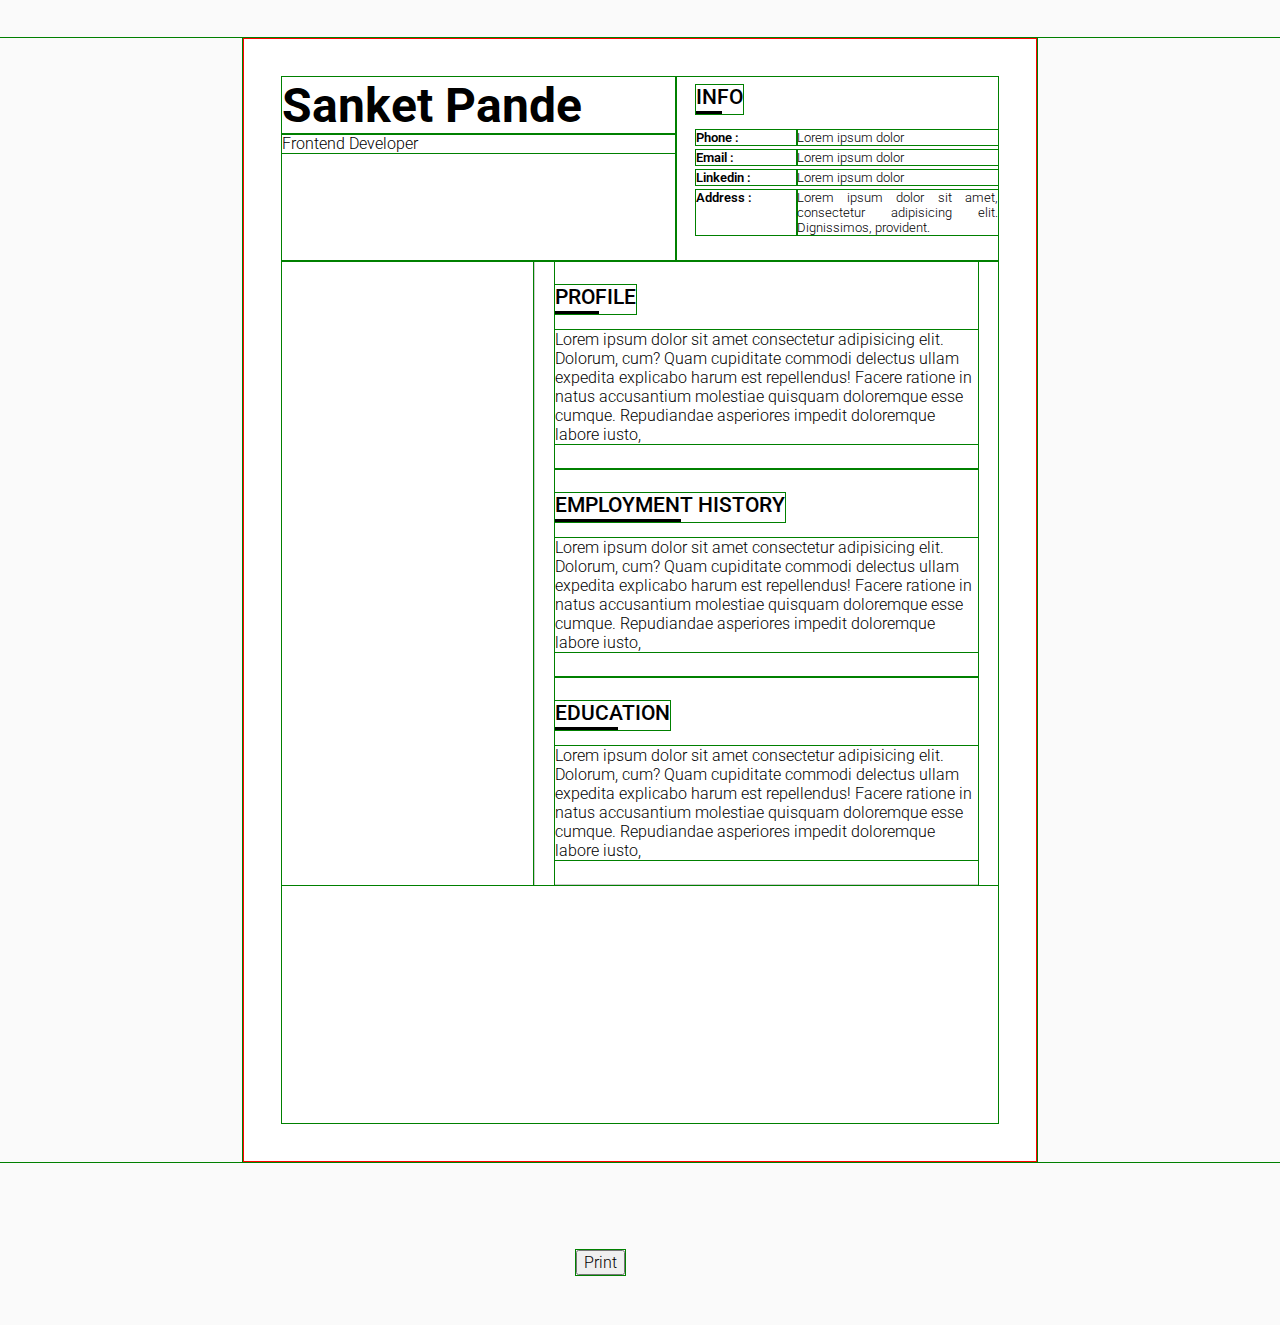
==== index.html @ 27844ba2 "first commit" ====
<!DOCTYPE html>
<html lang="en">

<head>
    <meta charset="UTF-8">
    <meta name="viewport" content="width=device-width, initial-scale=1.0">
    <title>Resume</title>
    <link rel="preconnect" href="https://fonts.gstatic.com">
    <link href="https://fonts.googleapis.com/css2?family=Roboto:wght@300;500;700&display=swap" rel="stylesheet">
    <link rel="stylesheet" href="./index.css">
</head>

<body>

    <div class="book">
        <div class="page">
            <div class="subpage">


                <div class="resume-header">

                    <div class="name-section">
                        <div class="name">
                            Sanket Pande
                        </div>
                        <div class="job-title">
                            Frontend Developer
                        </div>
                    </div>

                    <div class="info-section section-padding">
                        <div class="section-heading">
                            INFO
                        </div>

                        <div class="topic-container f-small">
                            <span class="sub-heading">
                                Phone :
                            </span>
                            <span class="content">
                                Lorem ipsum dolor
                            </span>
                        </div>

                        <div class="topic-container f-small">
                            <span class="sub-heading">
                                Email :
                            </span>
                            <span class="content">
                                Lorem ipsum dolor
                            </span>
                        </div>

                        <div class="topic-container f-small">
                            <span class="sub-heading">
                                Linkedin :
                            </span>
                            <span class="content">
                                Lorem ipsum dolor
                            </span>
                        </div>

                        <div class="topic-container f-small">
                            <span class="sub-heading">
                                Address :
                            </span>
                            <span class="content">
                                Lorem ipsum dolor sit amet, consectetur adipisicing elit. Dignissimos, provident.
                            </span>
                        </div>


                    </div>

                </div>

                <div class="resume-body">

                    <div class="left-body section-padding p-0">

                    </div>
                    <div class="right-body section-padding p-0">

                        <section class="resume-section">
                            <div class="section-heading">
                                PROFILE
                            </div>
                            <div class="content">
                                Lorem ipsum dolor sit amet consectetur adipisicing elit. Dolorum, cum? Quam cupiditate commodi delectus ullam expedita explicabo harum est repellendus! Facere ratione in natus accusantium molestiae quisquam doloremque esse cumque. Repudiandae asperiores
                                impedit doloremque labore iusto,
                            </div>
                        </section>

                        <section class="resume-section">
                            <div class="section-heading">
                                EMPLOYMENT HISTORY
                            </div>
                            <div class="content">
                                Lorem ipsum dolor sit amet consectetur adipisicing elit. Dolorum, cum? Quam cupiditate commodi delectus ullam expedita explicabo harum est repellendus! Facere ratione in natus accusantium molestiae quisquam doloremque esse cumque. Repudiandae asperiores
                                impedit doloremque labore iusto,
                            </div>
                        </section>

                        <section class="resume-section">
                            <div class="section-heading">
                                EDUCATION
                            </div>
                            <div class="content">
                                Lorem ipsum dolor sit amet consectetur adipisicing elit. Dolorum, cum? Quam cupiditate commodi delectus ullam expedita explicabo harum est repellendus! Facere ratione in natus accusantium molestiae quisquam doloremque esse cumque. Repudiandae asperiores
                                impedit doloremque labore iusto,
                            </div>
                        </section>

                    </div>

                </div>

            </div>
        </div>
    </div>

    <button class="btn">
      Print
    </button>

</body>

</html>
---- index.css ----
* {
    outline: 1px solid green;
}

.resume-body {
    display: flex;
}

.resume-body .p-0 {
    padding-top: 0;
    padding-bottom: 0;
}

.resume-body .left-body {
    flex: 1;
}

.resume-body .right-body {
    flex: 2;
    border-left: 1px solid #ccc;
}

.topic-container {
    display: flex;
    justify-content: space-between;
    margin: 5px 0px;
}

.topic-container .sub-heading {
    flex: 1;
}

.topic-container .content {
    flex: 2;
    text-align: justify;
}

.btn {
    margin: 50px 45%;
}

.f-small span {
    font-size: 0.8rem;
}

.sub-heading {
    font-weight: 600;
}

.section-padding {
    padding: 20px;
}

.resume-header {
    display: flex;
    border-bottom: 1px solid #ccc;
}

.resume-section {
    border-bottom: 1px solid #ccc;
    padding: 1.5rem 0;
}

.name-section {
    width: 55%;
    border-right: 1px solid #ccc;
}

.info-section {
    flex: 1;
    padding-right: 0;
    /* padding-left: 10mm; */
    padding-top: 0.5rem;
}

.name {
    font-weight: 700;
    font-size: 3rem;
}

.title {
    font-size: 1rem;
}

.section-heading {
    font-size: 1.3rem;
    font-weight: 500;
    width: max-content;
    margin-bottom: 1rem;
}

.section-heading:after {
    display: block;
    content: "";
    width: 55%;
    height: 2px;
    border-bottom: 3px solid black;
}

* {
    font-family: 'Roboto', sans-serif;
    font-weight: 300;
    font-size: 1rem;
}


/* ----------------------------- Print Page CSS ---------------------------- */

body {
    width: 100%;
    height: 100%;
    margin: 0;
    padding: 0;
    background-color: #FAFAFA;
    font: 12pt "Tahoma";
}

* {
    box-sizing: border-box;
    -moz-box-sizing: border-box;
}

.page {
    width: 210mm;
    min-height: 297mm;
    padding: 10mm;
    margin: 10mm auto;
    border: 1px red solid;
    background: white;
}

.subpage {
    height: 277mm;
    /* outline: 10mm #f0eaff solid; */
}

@page {
    size: A4;
    margin: 0;
}

@media print {
    html,
    body {
        width: 210mm;
        height: 297mm;
    }
    .page {
        margin: 0;
        border: initial;
        border-radius: initial;
        width: initial;
        min-height: initial;
        box-shadow: initial;
        background: initial;
        page-break-after: always;
    }
}
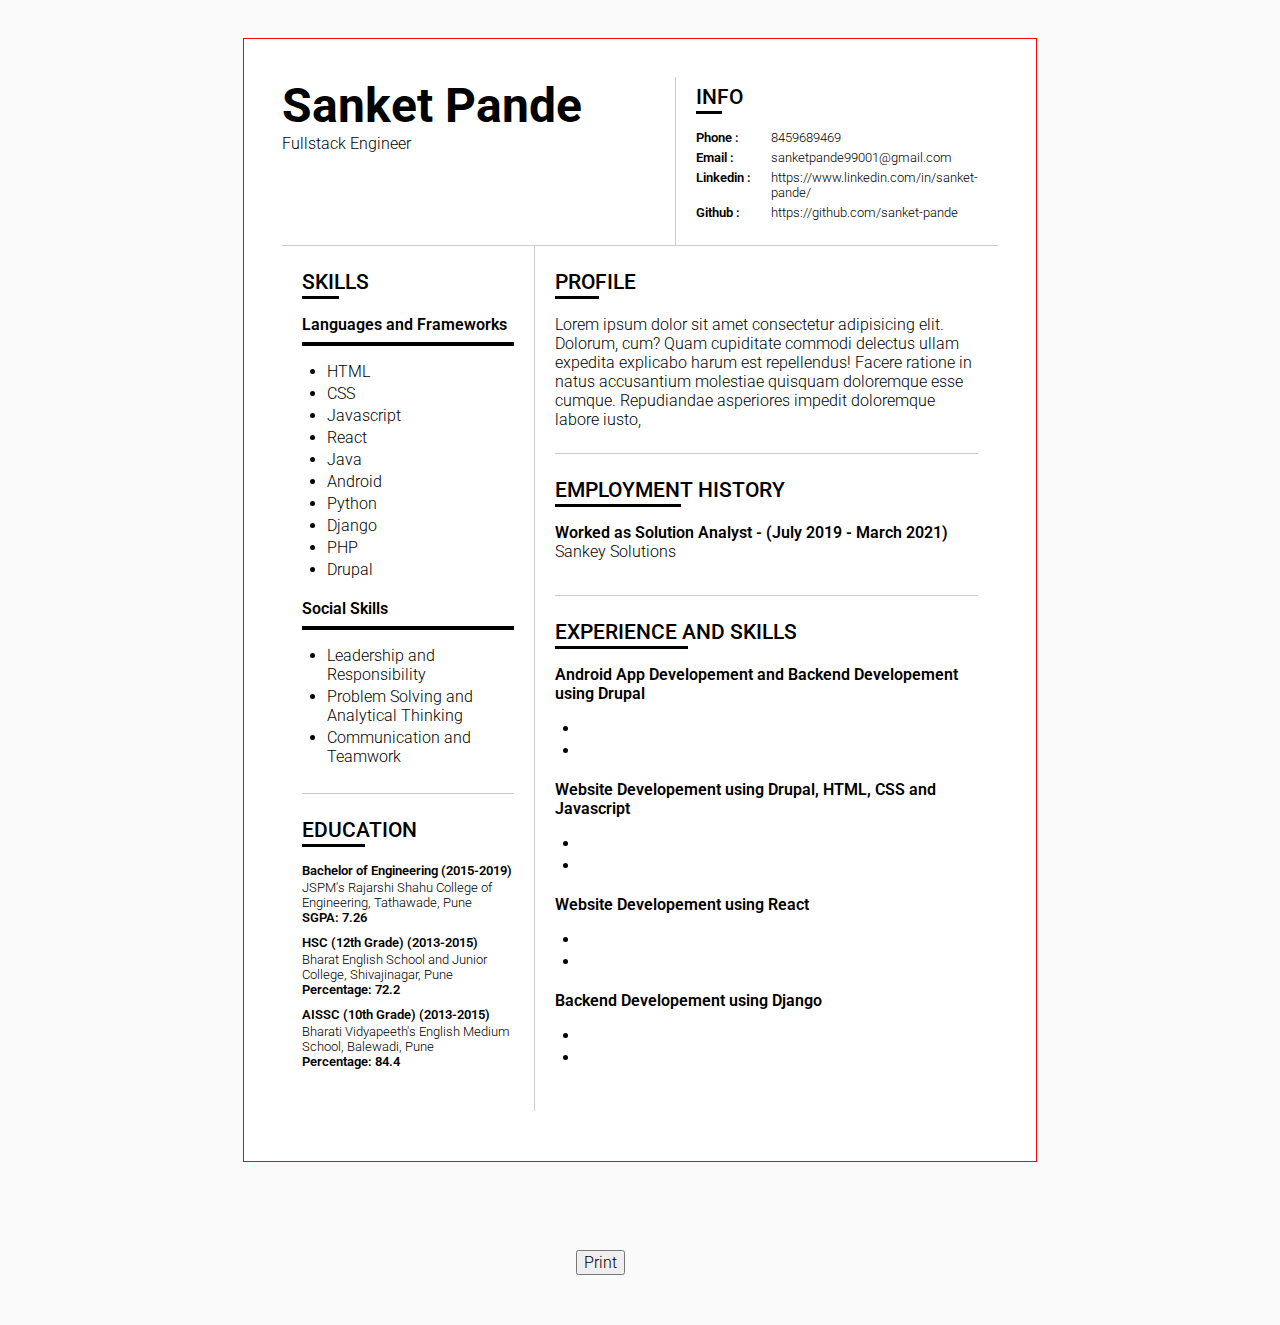
==== commit 535a380b: "Completed Basic format." ====
--- a/index.html
+++ b/index.html
@@ -24,7 +24,7 @@
                             Sanket Pande
                         </div>
                         <div class="job-title">
-                            Frontend Developer
+                            Fullstack Engineer
                         </div>
                     </div>
 
@@ -34,40 +34,49 @@
                         </div>
 
                         <div class="topic-container f-small">
-                            <span class="sub-heading">
+                            <span class="sub-heading hlp">
                                 Phone :
                             </span>
-                            <span class="content">
-                                Lorem ipsum dolor
-                            </span>
-                        </div>
-
-                        <div class="topic-container f-small">
-                            <span class="sub-heading">
+                            <span class="content hlp">
+                                8459689469
+                            </span>
+                        </div>
+
+                        <div class="topic-container f-small">
+                            <span class="sub-heading hlp">
                                 Email :
                             </span>
-                            <span class="content">
-                                Lorem ipsum dolor
-                            </span>
-                        </div>
-
-                        <div class="topic-container f-small">
-                            <span class="sub-heading">
+                            <span class="content hlp">
+                                <a href="" class="i-size" >sanketpande99001@gmail.com</a>
+                            </span>
+                        </div>
+
+                        <div class="topic-container f-small">
+                            <span class="sub-heading hlp">
                                 Linkedin :
                             </span>
-                            <span class="content">
-                                Lorem ipsum dolor
-                            </span>
-                        </div>
-
-                        <div class="topic-container f-small">
+                            <span class="content hlp">
+                                <a href="https://www.linkedin.com/in/sanket-pande/" class="i-size">https://www.linkedin.com/in/sanket-pande/</a> 
+                            </span>
+                        </div>
+
+                        <div class="topic-container f-small">
+                            <span class="sub-heading hlp">
+                                Github :
+                            </span>
+                            <span class="content hlp">
+                                <a href="https://github.com/sanket-pande" class="i-size">https://github.com/sanket-pande</a>
+                            </span>
+                        </div>
+
+                        <!-- <div class="topic-container f-small">
                             <span class="sub-heading">
                                 Address :
                             </span>
                             <span class="content">
                                 Lorem ipsum dolor sit amet, consectetur adipisicing elit. Dignissimos, provident.
                             </span>
-                        </div>
+                        </div> -->
 
 
                     </div>
@@ -77,6 +86,79 @@
                 <div class="resume-body">
 
                     <div class="left-body section-padding p-0">
+
+                        <section class="resume-section">
+                            <div class="section-heading">
+                                SKILLS
+                            </div>
+
+                            <div class="skill-name">Languages and Frameworks</div>
+                            <ul class="skill-list ">
+                                <li>HTML</li>
+                                <li>CSS</li>
+                                <li>Javascript</li>
+                                <li>React</li>
+                                <li>Java</li>
+                                <li>Android</li>
+                                <li>Python</li>
+                                <li>Django</li>
+                                <li>PHP</li>
+                                <li>Drupal</li>
+                            </ul>
+
+                            <div class="skill-name">Social Skills</div>
+                            <ul class="skill-list last-list">
+                                <li>Leadership and Responsibility</li>
+                                <li>Problem Solving and Analytical Thinking</li>
+                                <li>Communication and Teamwork</li>
+                            </ul>
+
+                        </section>
+
+                        <section class="resume-section">
+                            <div class="section-heading">
+                                EDUCATION
+                            </div>
+
+                            <div class="point-container">
+                                <div class="sub-heading ">
+                                    Bachelor of Engineering (2015-2019)
+                                </div>
+                                <div class="content f-small">
+                                    JSPM's Rajarshi Shahu College of Engineering, Tathawade, Pune
+                                </div>
+                                <div class="content f-small highlight">
+                                    <span class="i-size">SGPA:</span>
+                                    <span class="i-size">7.26</span>
+                                </div>
+                            </div>
+
+                            <div class="point-container">
+                                <div class="sub-heading ">
+                                    HSC (12th Grade) (2013-2015)
+                                </div>
+                                <div class="content f-small">
+                                    Bharat English School and Junior College, Shivajinagar, Pune
+                                </div>
+                                <div class="content f-small highlight">
+                                    <span class="i-size">Percentage:</span>
+                                    <span class="i-size">72.2</span>
+                                </div>
+                            </div>
+
+                            <div class="point-container">
+                                <div class="sub-heading ">
+                                    AISSC (10th Grade) (2013-2015)
+                                </div>
+                                <div class="content f-small">
+                                    Bharati Vidyapeeth's English Medium School, Balewadi, Pune
+                                </div>
+                                <div class="content f-small highlight">
+                                    <span class="i-size">Percentage:</span>
+                                    <span class="i-size">84.4</span>
+                                </div>
+                            </div>
+                        </section>
 
                     </div>
                     <div class="right-body section-padding p-0">
@@ -95,21 +177,58 @@
                             <div class="section-heading">
                                 EMPLOYMENT HISTORY
                             </div>
-                            <div class="content">
-                                Lorem ipsum dolor sit amet consectetur adipisicing elit. Dolorum, cum? Quam cupiditate commodi delectus ullam expedita explicabo harum est repellendus! Facere ratione in natus accusantium molestiae quisquam doloremque esse cumque. Repudiandae asperiores
-                                impedit doloremque labore iusto,
-                            </div>
-                        </section>
-
-                        <section class="resume-section">
-                            <div class="section-heading">
-                                EDUCATION
-                            </div>
-                            <div class="content">
-                                Lorem ipsum dolor sit amet consectetur adipisicing elit. Dolorum, cum? Quam cupiditate commodi delectus ullam expedita explicabo harum est repellendus! Facere ratione in natus accusantium molestiae quisquam doloremque esse cumque. Repudiandae asperiores
-                                impedit doloremque labore iusto,
-                            </div>
-                        </section>
+                            <div class="point-container">
+                                <div class="content b">
+                                    Worked as Solution Analyst - (July 2019 - March 2021)
+                                </div>
+                                <div class="content">
+                                    Sankey Solutions
+                                </div>
+                            </div>
+                        </section>
+
+                        <!-- <div class="b-line"></div> -->
+
+                        <section class="resume-section">
+                            <div class="section-heading">
+                                EXPERIENCE AND SKILLS
+                            </div>
+
+                            <div class="point-container">
+                                <div class="content b">Android App Developement and Backend Developement using Drupal</div>
+                                <ul class="skill-list">
+                                    <li></li>
+                                    <li></li>
+                                </ul>
+                            </div>
+
+                            <div class="point-container">
+                                <div class="content b">Website Developement using Drupal, HTML, CSS and Javascript</div>
+                                <ul class="skill-list">
+                                    <li></li>
+                                    <li></li>
+                                </ul>
+                            </div>
+
+                            <div class="point-container">
+                                <div class="content b">Website Developement using React</div>
+                                <ul class="skill-list">
+                                    <li></li>
+                                    <li></li>
+                                </ul>
+                            </div>
+
+                            <div class="point-container">
+                                <div class="content b">Backend Developement using Django</div>
+                                <ul class="skill-list">
+                                    <li></li>
+                                    <li></li>
+                                </ul>
+                            </div>
+
+                        </section>
+
+
 
                     </div>
 
--- a/index.css
+++ b/index.css
@@ -1,5 +1,50 @@
 * {
-    outline: 1px solid green;
+    /* outline: 1px solid green; */
+}
+
+.i-size {
+    font-size: inherit;
+    color: inherit;
+    text-decoration: none;
+}
+
+.skill-name {
+    border-bottom: 4px solid black;
+    font-weight: 600;
+    width: 100%;
+    margin: 0.75rem 0;
+    padding-bottom: 0.5rem;
+}
+
+.skill-list {
+    padding-inline-start: 25px;
+    margin-bottom: 20px;
+}
+
+.skill-list.last-list {
+    margin-bottom: 0;
+}
+
+.skill-list li {
+    margin: 3px 0;
+}
+
+.highlight span {
+    /* padding: 2px 0; */
+    font-weight: 600;
+}
+
+.b {
+    font-weight: 600;
+}
+
+.i {
+    font-style: italic;
+}
+
+.b-line {
+    margin: 1rem 0;
+    border-bottom: 1px solid #ccc;
 }
 
 .resume-body {
@@ -31,20 +76,34 @@
 }
 
 .topic-container .content {
-    flex: 2;
+    flex: 3;
     text-align: justify;
+}
+
+.point-container {
+    margin: 10px 0;
+}
+
+.point-container .sub-heading {
+    margin: 2px 0;
 }
 
 .btn {
     margin: 50px 45%;
 }
 
-.f-small span {
+.f-small .hlp {
     font-size: 0.8rem;
+    /* font-size: 0.9rem; */
+}
+
+.f-small {
+    font-size: 0.8rem;
 }
 
 .sub-heading {
     font-weight: 600;
+    font-size: 0.8rem;
 }
 
 .section-padding {
@@ -59,6 +118,10 @@
 .resume-section {
     border-bottom: 1px solid #ccc;
     padding: 1.5rem 0;
+}
+
+.resume-section:last-child {
+    border-bottom: none;
 }
 
 .name-section {
@@ -132,6 +195,7 @@
 .subpage {
     height: 277mm;
     /* outline: 10mm #f0eaff solid; */
+    overflow: hidden;
 }
 
 @page {
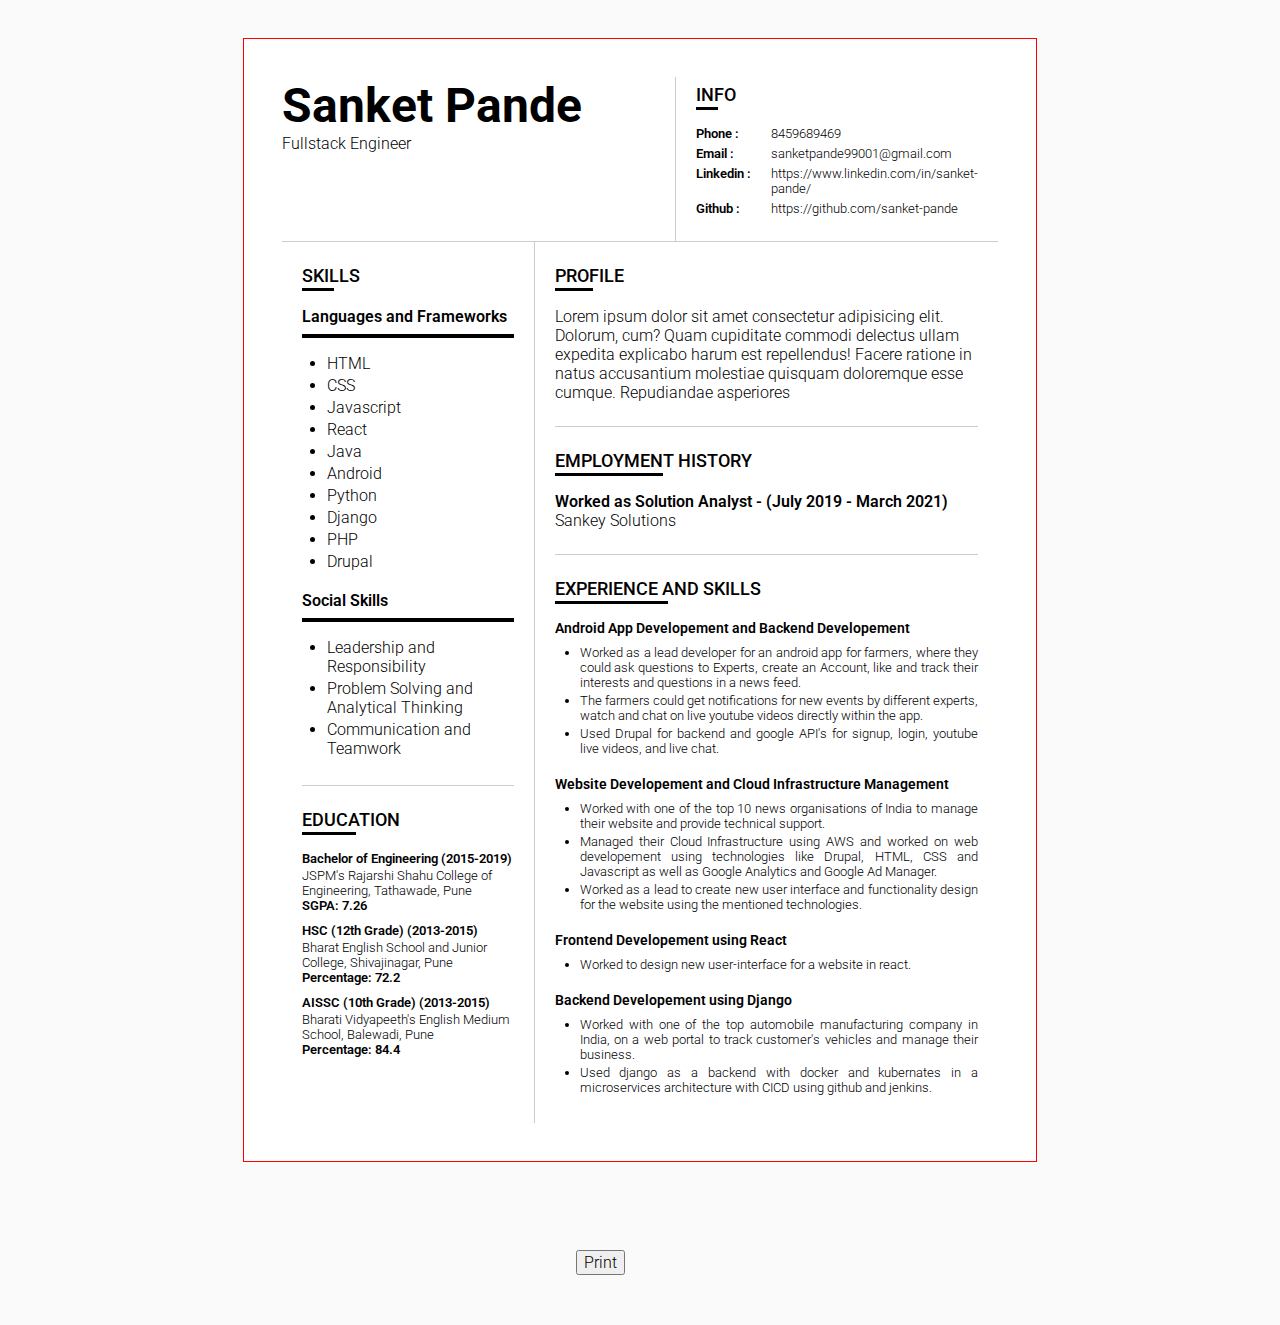
==== commit 3820ceee: "remaining profile info and some optimizations" ====
--- a/index.html
+++ b/index.html
@@ -169,11 +169,10 @@
                             </div>
                             <div class="content">
                                 Lorem ipsum dolor sit amet consectetur adipisicing elit. Dolorum, cum? Quam cupiditate commodi delectus ullam expedita explicabo harum est repellendus! Facere ratione in natus accusantium molestiae quisquam doloremque esse cumque. Repudiandae asperiores
-                                impedit doloremque labore iusto,
-                            </div>
-                        </section>
-
-                        <section class="resume-section">
+                            </div>
+                        </section>
+
+                        <section class="resume-section experience">
                             <div class="section-heading">
                                 EMPLOYMENT HISTORY
                             </div>
@@ -185,44 +184,45 @@
                                     Sankey Solutions
                                 </div>
                             </div>
-                        </section>
-
-                        <!-- <div class="b-line"></div> -->
-
-                        <section class="resume-section">
+                            <!-- </section> -->
+
+                            <div class="b-line"></div>
+
+                            <!-- <section class="resume-section experience"> -->
                             <div class="section-heading">
                                 EXPERIENCE AND SKILLS
                             </div>
 
                             <div class="point-container">
-                                <div class="content b">Android App Developement and Backend Developement using Drupal</div>
-                                <ul class="skill-list">
-                                    <li></li>
-                                    <li></li>
-                                </ul>
-                            </div>
-
-                            <div class="point-container">
-                                <div class="content b">Website Developement using Drupal, HTML, CSS and Javascript</div>
-                                <ul class="skill-list">
-                                    <li></li>
-                                    <li></li>
-                                </ul>
-                            </div>
-
-                            <div class="point-container">
-                                <div class="content b">Website Developement using React</div>
-                                <ul class="skill-list">
-                                    <li></li>
-                                    <li></li>
-                                </ul>
-                            </div>
-
-                            <div class="point-container">
-                                <div class="content b">Backend Developement using Django</div>
-                                <ul class="skill-list">
-                                    <li></li>
-                                    <li></li>
+                                <div class="content b f-mid">Android App Developement and Backend Developement</div>
+                                <ul class="skill-list">
+                                    <li>Worked as a lead developer for an android app for farmers, where they could ask questions to Experts, create an Account, like and track their interests and questions in a news feed.</li>
+                                    <li>The farmers could get notifications for new events by different experts, watch and chat on live youtube videos directly within the app.</li>
+                                    <li>Used Drupal for backend and google API's for signup, login, youtube live videos, and live chat.</li>
+                                </ul>
+                            </div>
+
+                            <div class="point-container">
+                                <div class="content b f-mid">Website Developement and Cloud Infrastructure Management</div>
+                                <ul class="skill-list">
+                                    <li>Worked with one of the top 10 news organisations of India to manage their website and provide technical support.</li>
+                                    <li>Managed their Cloud Infrastructure using AWS and worked on web developement using technologies like Drupal, HTML, CSS and Javascript as well as Google Analytics and Google Ad Manager.</li>
+                                    <li>Worked as a lead to create new user interface and functionality design for the website using the mentioned technologies.</li>
+                                </ul>
+                            </div>
+
+                            <div class="point-container">
+                                <div class="content b f-mid">Frontend Developement using React</div>
+                                <ul class="skill-list">
+                                    <li>Worked to design new user-interface for a website in react.</li>
+                                </ul>
+                            </div>
+
+                            <div class="point-container">
+                                <div class="content b f-mid">Backend Developement using Django</div>
+                                <ul class="skill-list">
+                                    <li>Worked with one of the top automobile manufacturing company in India, on a web portal to track customer's vehicles and manage their business.</li>
+                                    <li>Used django as a backend with docker and kubernates in a microservices architecture with CICD using github and jenkins.</li>
                                 </ul>
                             </div>
 
--- a/index.css
+++ b/index.css
@@ -14,6 +14,20 @@
     width: 100%;
     margin: 0.75rem 0;
     padding-bottom: 0.5rem;
+    font-size: 1rem;
+}
+
+.f-mid {
+    font-size: 0.9rem;
+}
+
+.experience .skill-list {
+    margin-top: 0.5rem;
+}
+
+.experience .skill-list li {
+    font-size: 0.8rem;
+    text-align: justify;
 }
 
 .skill-list {
@@ -43,7 +57,7 @@
 }
 
 .b-line {
-    margin: 1rem 0;
+    margin: 1.5rem 0;
     border-bottom: 1px solid #ccc;
 }
 
@@ -146,7 +160,7 @@
 }
 
 .section-heading {
-    font-size: 1.3rem;
+    font-size: 1.1rem;
     font-weight: 500;
     width: max-content;
     margin-bottom: 1rem;
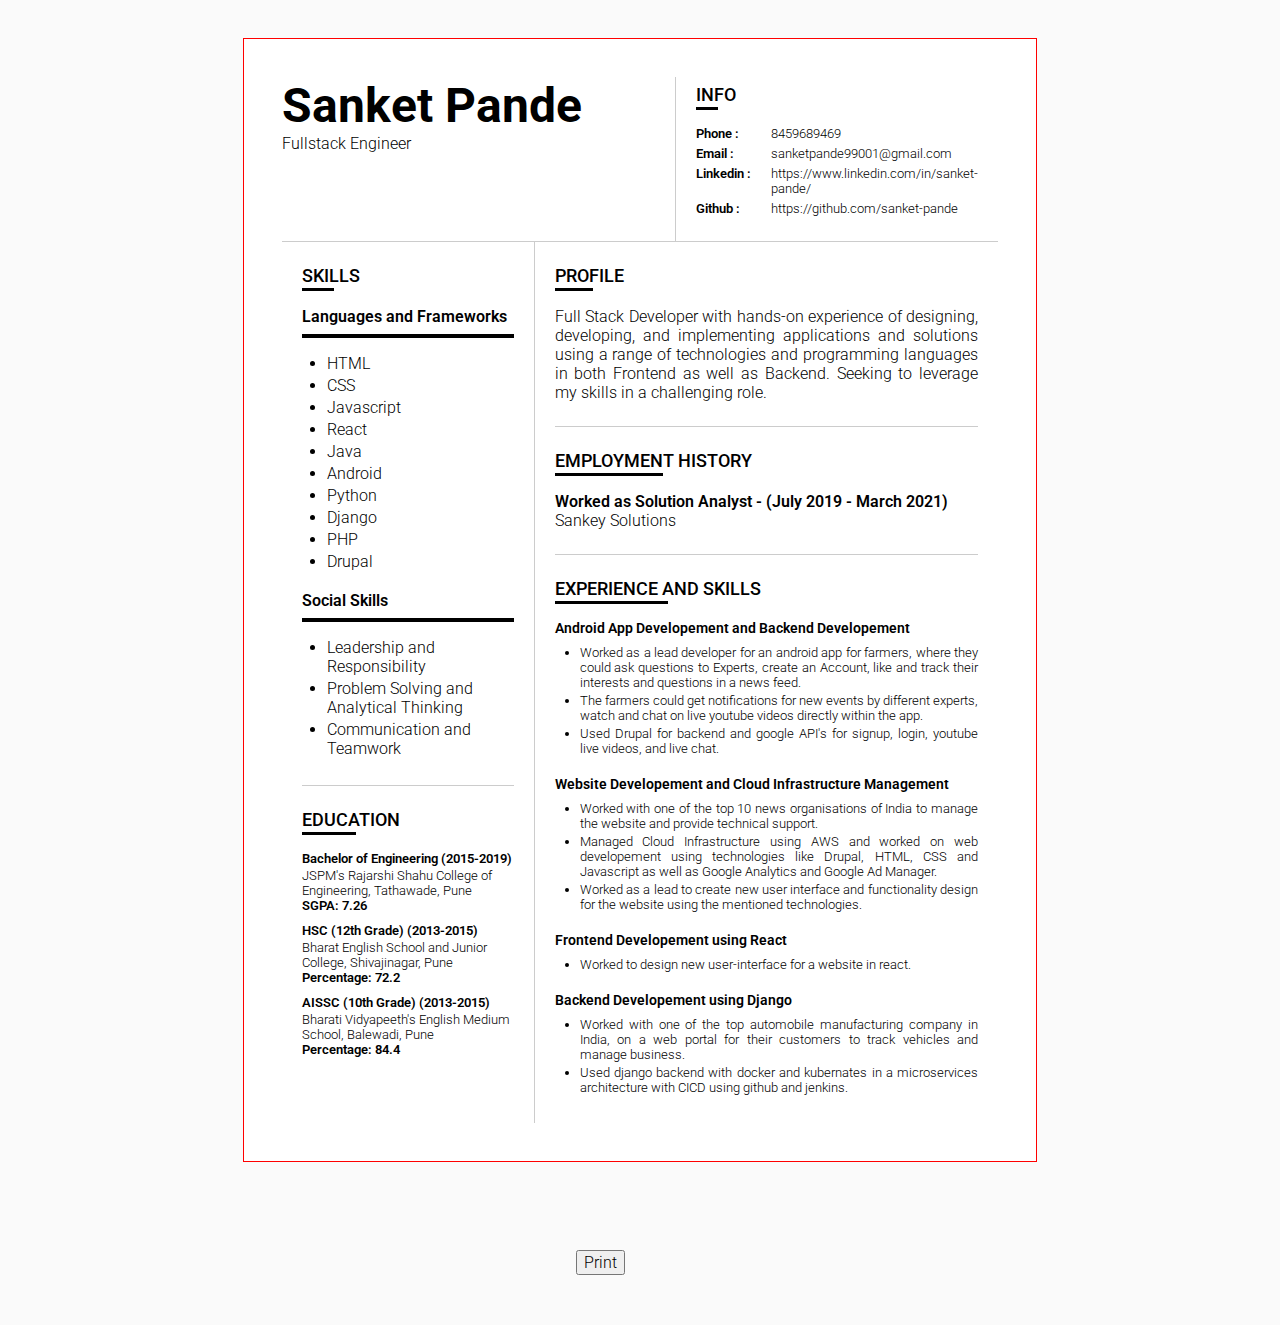
==== commit 8be234db: "complete profile" ====
--- a/index.html
+++ b/index.html
@@ -167,8 +167,9 @@
                             <div class="section-heading">
                                 PROFILE
                             </div>
-                            <div class="content">
-                                Lorem ipsum dolor sit amet consectetur adipisicing elit. Dolorum, cum? Quam cupiditate commodi delectus ullam expedita explicabo harum est repellendus! Facere ratione in natus accusantium molestiae quisquam doloremque esse cumque. Repudiandae asperiores
+                            <div class="p-summary content">
+                                Full Stack Developer with hands-on experience of designing, developing, and implementing applications and solutions using a range of technologies and programming languages in both Frontend as well as Backend. Seeking to leverage my skills in a challenging
+                                role.
                             </div>
                         </section>
 
@@ -205,8 +206,8 @@
                             <div class="point-container">
                                 <div class="content b f-mid">Website Developement and Cloud Infrastructure Management</div>
                                 <ul class="skill-list">
-                                    <li>Worked with one of the top 10 news organisations of India to manage their website and provide technical support.</li>
-                                    <li>Managed their Cloud Infrastructure using AWS and worked on web developement using technologies like Drupal, HTML, CSS and Javascript as well as Google Analytics and Google Ad Manager.</li>
+                                    <li>Worked with one of the top 10 news organisations of India to manage the website and provide technical support.</li>
+                                    <li>Managed Cloud Infrastructure using AWS and worked on web developement using technologies like Drupal, HTML, CSS and Javascript as well as Google Analytics and Google Ad Manager.</li>
                                     <li>Worked as a lead to create new user interface and functionality design for the website using the mentioned technologies.</li>
                                 </ul>
                             </div>
@@ -221,8 +222,8 @@
                             <div class="point-container">
                                 <div class="content b f-mid">Backend Developement using Django</div>
                                 <ul class="skill-list">
-                                    <li>Worked with one of the top automobile manufacturing company in India, on a web portal to track customer's vehicles and manage their business.</li>
-                                    <li>Used django as a backend with docker and kubernates in a microservices architecture with CICD using github and jenkins.</li>
+                                    <li>Worked with one of the top automobile manufacturing company in India, on a web portal for their customers to track vehicles and manage business.</li>
+                                    <li>Used django backend with docker and kubernates in a microservices architecture with CICD using github and jenkins.</li>
                                 </ul>
                             </div>
 
--- a/index.css
+++ b/index.css
@@ -6,6 +6,10 @@
     font-size: inherit;
     color: inherit;
     text-decoration: none;
+}
+
+.p-summary.content {
+    text-align: justify;
 }
 
 .skill-name {
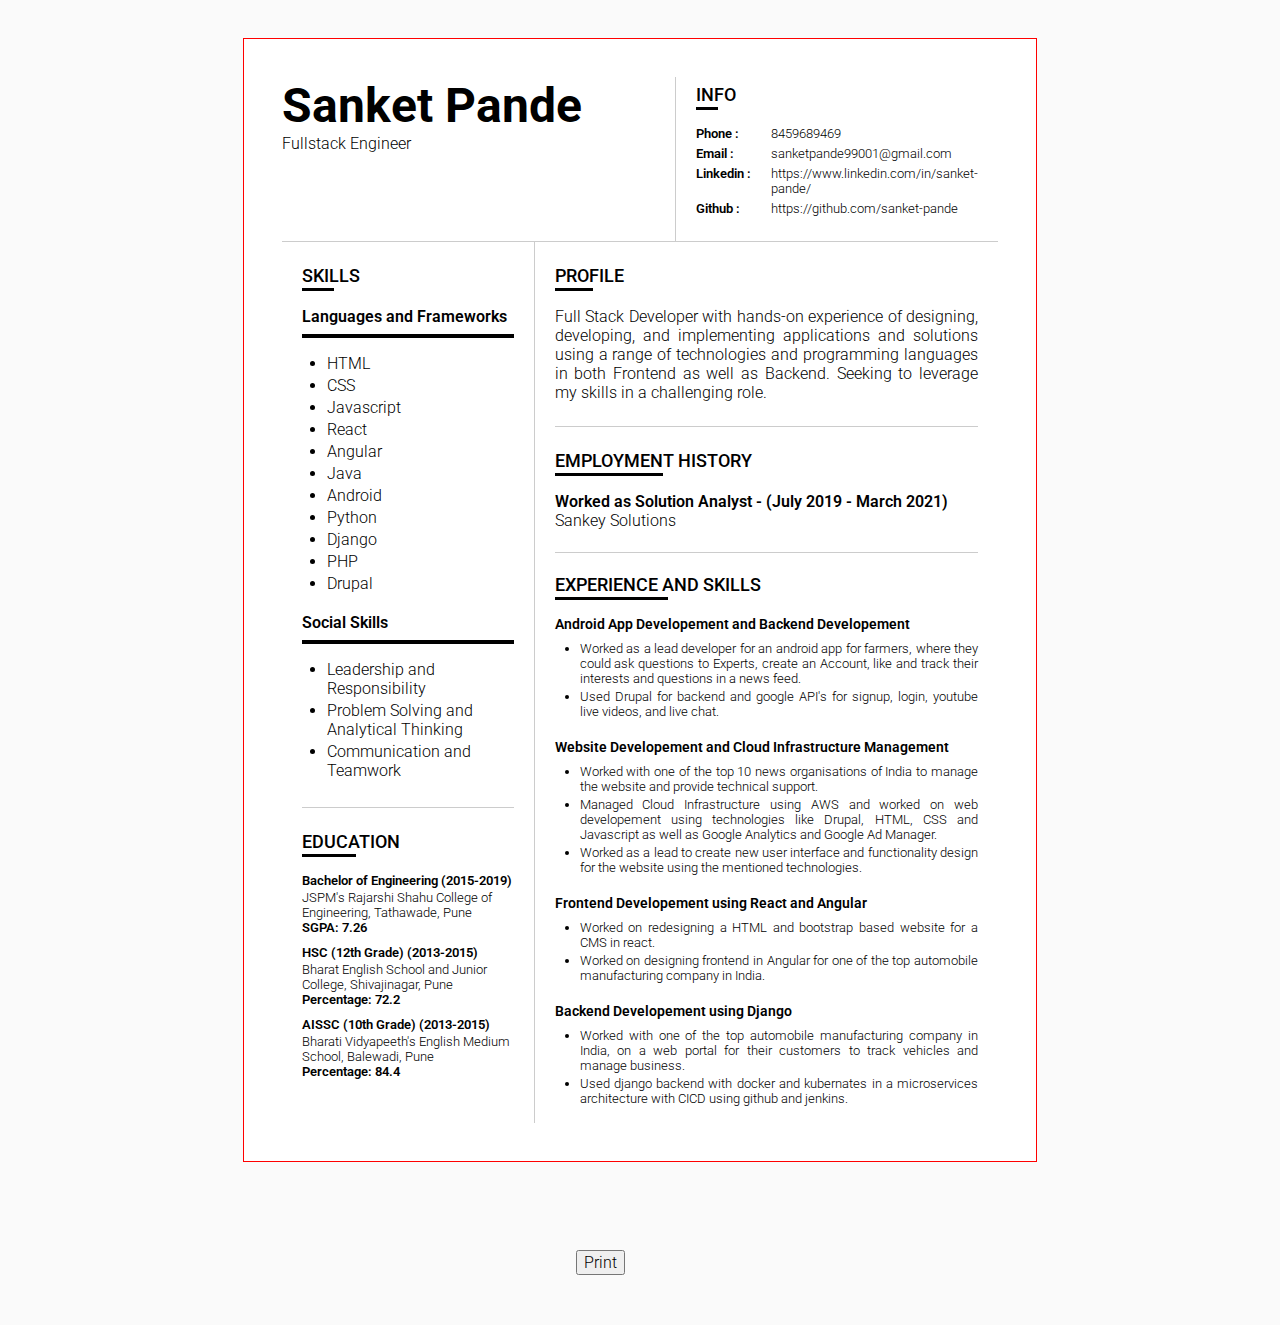
==== commit e26ff28c: "added angular" ====
--- a/index.html
+++ b/index.html
@@ -98,6 +98,7 @@
                                 <li>CSS</li>
                                 <li>Javascript</li>
                                 <li>React</li>
+                                <li>Angular</li>
                                 <li>Java</li>
                                 <li>Android</li>
                                 <li>Python</li>
@@ -198,7 +199,6 @@
                                 <div class="content b f-mid">Android App Developement and Backend Developement</div>
                                 <ul class="skill-list">
                                     <li>Worked as a lead developer for an android app for farmers, where they could ask questions to Experts, create an Account, like and track their interests and questions in a news feed.</li>
-                                    <li>The farmers could get notifications for new events by different experts, watch and chat on live youtube videos directly within the app.</li>
                                     <li>Used Drupal for backend and google API's for signup, login, youtube live videos, and live chat.</li>
                                 </ul>
                             </div>
@@ -213,9 +213,10 @@
                             </div>
 
                             <div class="point-container">
-                                <div class="content b f-mid">Frontend Developement using React</div>
-                                <ul class="skill-list">
-                                    <li>Worked to design new user-interface for a website in react.</li>
+                                <div class="content b f-mid">Frontend Developement using React and Angular</div>
+                                <ul class="skill-list">
+                                    <li>Worked on redesigning a HTML and bootstrap based website for a CMS in react.</li>
+                                    <li>Worked on designing frontend in Angular for one of the top automobile manufacturing company in India.</li>
                                 </ul>
                             </div>
 
--- a/index.css
+++ b/index.css
@@ -61,7 +61,7 @@
 }
 
 .b-line {
-    margin: 1.5rem 0;
+    margin: 1.4rem 0;
     border-bottom: 1px solid #ccc;
 }
 
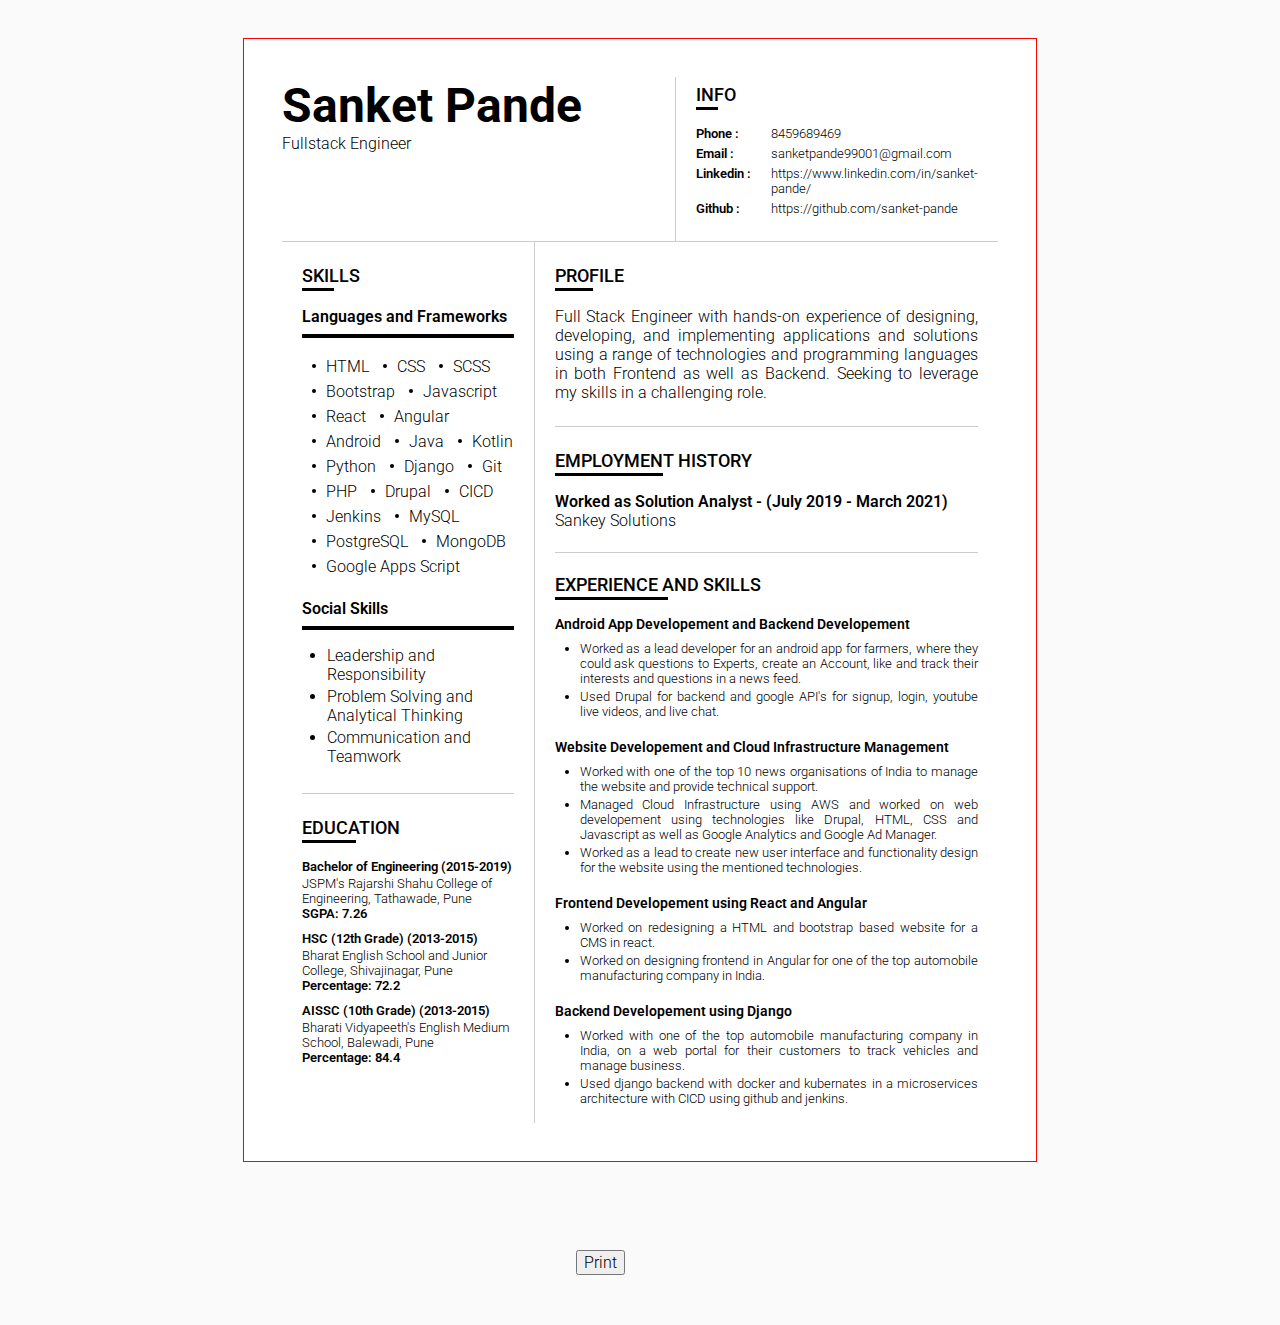
==== commit 5ae90d13: "Updated Skills Panel" ====
--- a/index.html
+++ b/index.html
@@ -93,18 +93,29 @@
                             </div>
 
                             <div class="skill-name">Languages and Frameworks</div>
-                            <ul class="skill-list ">
+                            <ul class="skill-list lang-frmwrk">
                                 <li>HTML</li>
                                 <li>CSS</li>
+                                <li>SCSS</li>
+                                <li>Bootstrap</li>
                                 <li>Javascript</li>
                                 <li>React</li>
                                 <li>Angular</li>
+                                <!-- <li>Node.js</li> -->
+                                <li>Android</li>
                                 <li>Java</li>
-                                <li>Android</li>
+                                <li>Kotlin</li>
                                 <li>Python</li>
                                 <li>Django</li>
+                                <li>Git</li>
                                 <li>PHP</li>
-                                <li>Drupal</li>
+                                <li>Drupal</li>                        
+                                <li>CICD</li>
+                                <li>Jenkins</li>
+                                <li>MySQL</li>
+                                <li>PostgreSQL</li>
+                                <li>MongoDB</li>
+                                <li>Google Apps Script</li>
                             </ul>
 
                             <div class="skill-name">Social Skills</div>
@@ -169,7 +180,7 @@
                                 PROFILE
                             </div>
                             <div class="p-summary content">
-                                Full Stack Developer with hands-on experience of designing, developing, and implementing applications and solutions using a range of technologies and programming languages in both Frontend as well as Backend. Seeking to leverage my skills in a challenging
+                                Full Stack Engineer with hands-on experience of designing, developing, and implementing applications and solutions using a range of technologies and programming languages in both Frontend as well as Backend. Seeking to leverage my skills in a challenging
                                 role.
                             </div>
                         </section>
--- a/index.css
+++ b/index.css
@@ -29,11 +29,6 @@
     margin-top: 0.5rem;
 }
 
-.experience .skill-list li {
-    font-size: 0.8rem;
-    text-align: justify;
-}
-
 .skill-list {
     padding-inline-start: 25px;
     margin-bottom: 20px;
@@ -45,6 +40,30 @@
 
 .skill-list li {
     margin: 3px 0;
+}
+
+.lang-frmwrk.skill-list{
+    padding-inline-start: 0px;
+}
+.lang-frmwrk.skill-list li {
+    display: inline-block;
+    text-align: justify;
+}
+
+.lang-frmwrk.skill-list li::before{
+    content: "";
+    display: inline-block; 
+    border-radius: 50%;
+    height: 0.3em;
+    width: 0.3em;
+    background-color: black;
+    position: relative;
+    margin: 0.2rem 0.6rem;
+}
+
+.experience .skill-list li {
+    font-size: 0.8rem;
+    text-align: justify;
 }
 
 .highlight span {
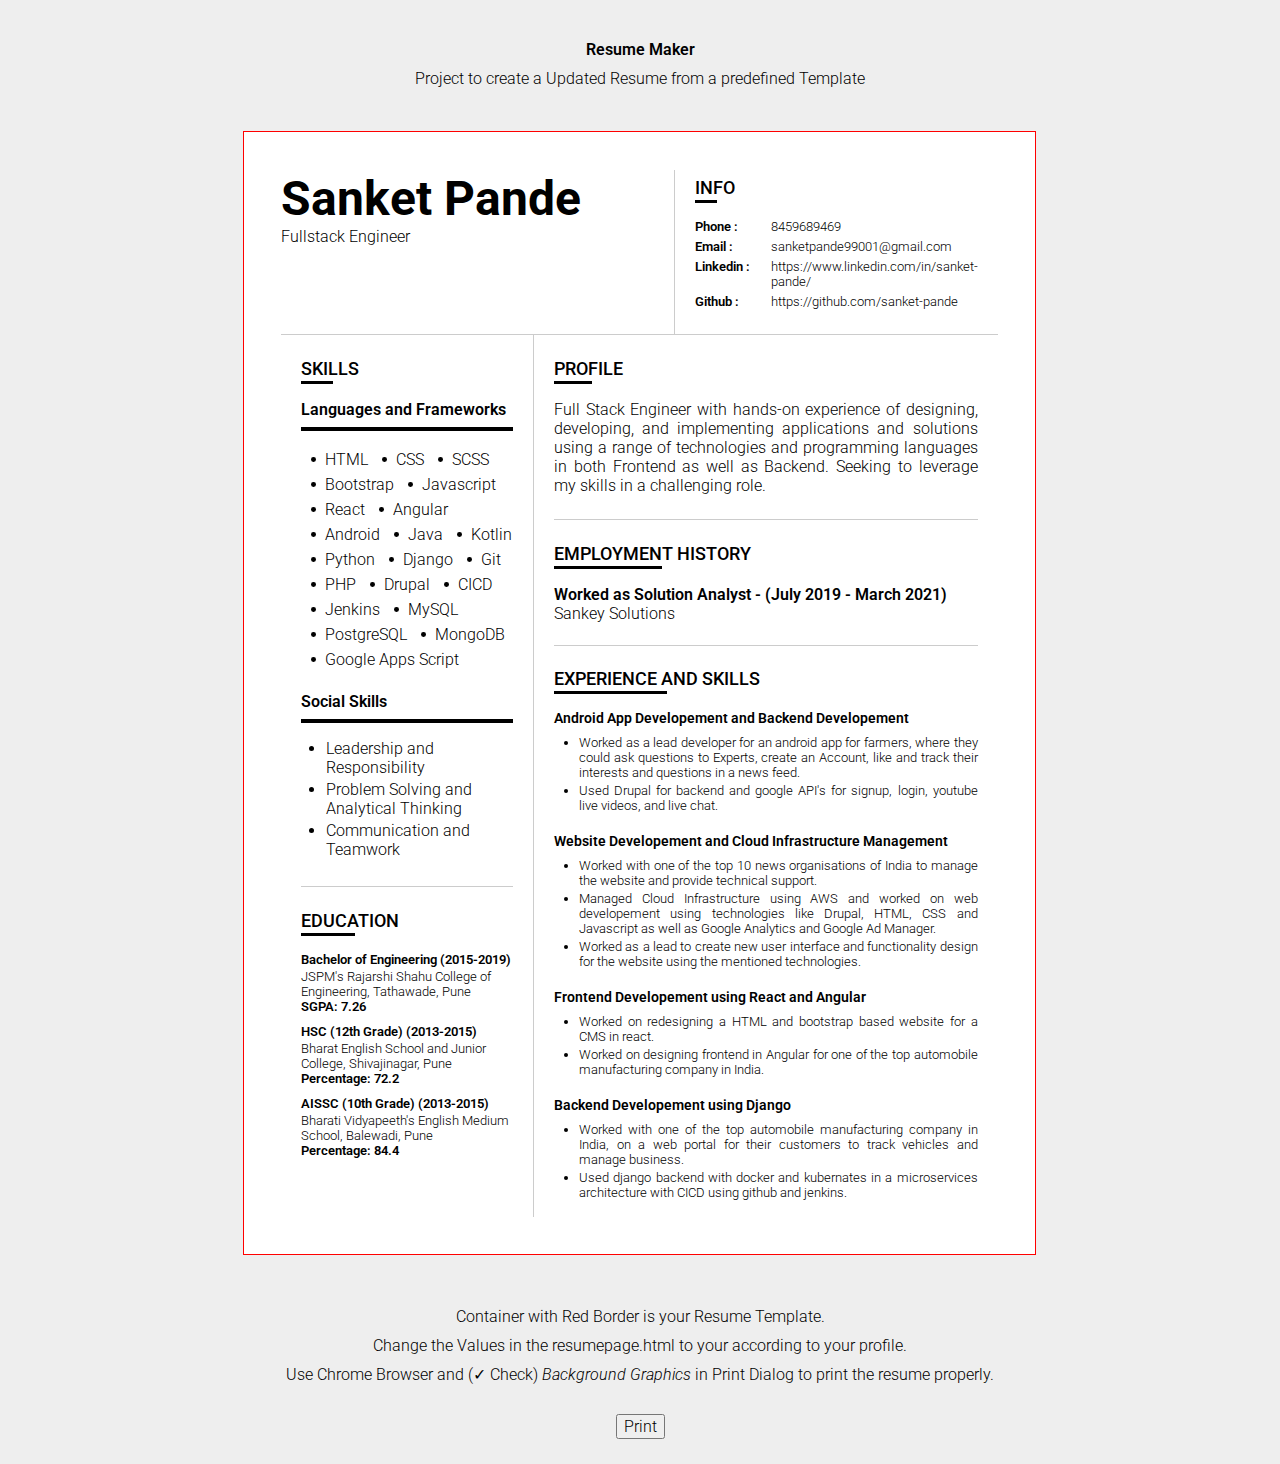
==== commit 65637231: "Added print functionality and seperated the template from the main page" ====
--- a/index.html
+++ b/index.html
@@ -12,248 +12,24 @@
 
 <body>
 
-    <div class="book">
-        <div class="page">
-            <div class="subpage">
+    <div class="main-container">
 
+        <span class="project-desc b">Resume Maker</span>
+        <span class="project-desc">Project to create a Updated Resume from a predefined Template</span>
 
-                <div class="resume-header">
+        <iframe src="./resumePage.html" frameborder="0" class="iframe-container" id="resume-container"></iframe>
 
-                    <div class="name-section">
-                        <div class="name">
-                            Sanket Pande
-                        </div>
-                        <div class="job-title">
-                            Fullstack Engineer
-                        </div>
-                    </div>
+        <span class="project-desc">Container with Red Border is your Resume Template.</span>
+        <span class="project-desc">Change the Values in the resumepage.html to your according to your profile.</span>
+        <span class="project-desc">Use Chrome Browser and (&#10003; Check) <i>Background Graphics</i> in Print Dialog to print the resume properly.</span>
 
-                    <div class="info-section section-padding">
-                        <div class="section-heading">
-                            INFO
-                        </div>
+        <button class="btn" id="print-resume-btn">
+            Print
+        </button>
 
-                        <div class="topic-container f-small">
-                            <span class="sub-heading hlp">
-                                Phone :
-                            </span>
-                            <span class="content hlp">
-                                8459689469
-                            </span>
-                        </div>
-
-                        <div class="topic-container f-small">
-                            <span class="sub-heading hlp">
-                                Email :
-                            </span>
-                            <span class="content hlp">
-                                <a href="" class="i-size" >sanketpande99001@gmail.com</a>
-                            </span>
-                        </div>
-
-                        <div class="topic-container f-small">
-                            <span class="sub-heading hlp">
-                                Linkedin :
-                            </span>
-                            <span class="content hlp">
-                                <a href="https://www.linkedin.com/in/sanket-pande/" class="i-size">https://www.linkedin.com/in/sanket-pande/</a> 
-                            </span>
-                        </div>
-
-                        <div class="topic-container f-small">
-                            <span class="sub-heading hlp">
-                                Github :
-                            </span>
-                            <span class="content hlp">
-                                <a href="https://github.com/sanket-pande" class="i-size">https://github.com/sanket-pande</a>
-                            </span>
-                        </div>
-
-                        <!-- <div class="topic-container f-small">
-                            <span class="sub-heading">
-                                Address :
-                            </span>
-                            <span class="content">
-                                Lorem ipsum dolor sit amet, consectetur adipisicing elit. Dignissimos, provident.
-                            </span>
-                        </div> -->
-
-
-                    </div>
-
-                </div>
-
-                <div class="resume-body">
-
-                    <div class="left-body section-padding p-0">
-
-                        <section class="resume-section">
-                            <div class="section-heading">
-                                SKILLS
-                            </div>
-
-                            <div class="skill-name">Languages and Frameworks</div>
-                            <ul class="skill-list lang-frmwrk">
-                                <li>HTML</li>
-                                <li>CSS</li>
-                                <li>SCSS</li>
-                                <li>Bootstrap</li>
-                                <li>Javascript</li>
-                                <li>React</li>
-                                <li>Angular</li>
-                                <!-- <li>Node.js</li> -->
-                                <li>Android</li>
-                                <li>Java</li>
-                                <li>Kotlin</li>
-                                <li>Python</li>
-                                <li>Django</li>
-                                <li>Git</li>
-                                <li>PHP</li>
-                                <li>Drupal</li>                        
-                                <li>CICD</li>
-                                <li>Jenkins</li>
-                                <li>MySQL</li>
-                                <li>PostgreSQL</li>
-                                <li>MongoDB</li>
-                                <li>Google Apps Script</li>
-                            </ul>
-
-                            <div class="skill-name">Social Skills</div>
-                            <ul class="skill-list last-list">
-                                <li>Leadership and Responsibility</li>
-                                <li>Problem Solving and Analytical Thinking</li>
-                                <li>Communication and Teamwork</li>
-                            </ul>
-
-                        </section>
-
-                        <section class="resume-section">
-                            <div class="section-heading">
-                                EDUCATION
-                            </div>
-
-                            <div class="point-container">
-                                <div class="sub-heading ">
-                                    Bachelor of Engineering (2015-2019)
-                                </div>
-                                <div class="content f-small">
-                                    JSPM's Rajarshi Shahu College of Engineering, Tathawade, Pune
-                                </div>
-                                <div class="content f-small highlight">
-                                    <span class="i-size">SGPA:</span>
-                                    <span class="i-size">7.26</span>
-                                </div>
-                            </div>
-
-                            <div class="point-container">
-                                <div class="sub-heading ">
-                                    HSC (12th Grade) (2013-2015)
-                                </div>
-                                <div class="content f-small">
-                                    Bharat English School and Junior College, Shivajinagar, Pune
-                                </div>
-                                <div class="content f-small highlight">
-                                    <span class="i-size">Percentage:</span>
-                                    <span class="i-size">72.2</span>
-                                </div>
-                            </div>
-
-                            <div class="point-container">
-                                <div class="sub-heading ">
-                                    AISSC (10th Grade) (2013-2015)
-                                </div>
-                                <div class="content f-small">
-                                    Bharati Vidyapeeth's English Medium School, Balewadi, Pune
-                                </div>
-                                <div class="content f-small highlight">
-                                    <span class="i-size">Percentage:</span>
-                                    <span class="i-size">84.4</span>
-                                </div>
-                            </div>
-                        </section>
-
-                    </div>
-                    <div class="right-body section-padding p-0">
-
-                        <section class="resume-section">
-                            <div class="section-heading">
-                                PROFILE
-                            </div>
-                            <div class="p-summary content">
-                                Full Stack Engineer with hands-on experience of designing, developing, and implementing applications and solutions using a range of technologies and programming languages in both Frontend as well as Backend. Seeking to leverage my skills in a challenging
-                                role.
-                            </div>
-                        </section>
-
-                        <section class="resume-section experience">
-                            <div class="section-heading">
-                                EMPLOYMENT HISTORY
-                            </div>
-                            <div class="point-container">
-                                <div class="content b">
-                                    Worked as Solution Analyst - (July 2019 - March 2021)
-                                </div>
-                                <div class="content">
-                                    Sankey Solutions
-                                </div>
-                            </div>
-                            <!-- </section> -->
-
-                            <div class="b-line"></div>
-
-                            <!-- <section class="resume-section experience"> -->
-                            <div class="section-heading">
-                                EXPERIENCE AND SKILLS
-                            </div>
-
-                            <div class="point-container">
-                                <div class="content b f-mid">Android App Developement and Backend Developement</div>
-                                <ul class="skill-list">
-                                    <li>Worked as a lead developer for an android app for farmers, where they could ask questions to Experts, create an Account, like and track their interests and questions in a news feed.</li>
-                                    <li>Used Drupal for backend and google API's for signup, login, youtube live videos, and live chat.</li>
-                                </ul>
-                            </div>
-
-                            <div class="point-container">
-                                <div class="content b f-mid">Website Developement and Cloud Infrastructure Management</div>
-                                <ul class="skill-list">
-                                    <li>Worked with one of the top 10 news organisations of India to manage the website and provide technical support.</li>
-                                    <li>Managed Cloud Infrastructure using AWS and worked on web developement using technologies like Drupal, HTML, CSS and Javascript as well as Google Analytics and Google Ad Manager.</li>
-                                    <li>Worked as a lead to create new user interface and functionality design for the website using the mentioned technologies.</li>
-                                </ul>
-                            </div>
-
-                            <div class="point-container">
-                                <div class="content b f-mid">Frontend Developement using React and Angular</div>
-                                <ul class="skill-list">
-                                    <li>Worked on redesigning a HTML and bootstrap based website for a CMS in react.</li>
-                                    <li>Worked on designing frontend in Angular for one of the top automobile manufacturing company in India.</li>
-                                </ul>
-                            </div>
-
-                            <div class="point-container">
-                                <div class="content b f-mid">Backend Developement using Django</div>
-                                <ul class="skill-list">
-                                    <li>Worked with one of the top automobile manufacturing company in India, on a web portal for their customers to track vehicles and manage business.</li>
-                                    <li>Used django backend with docker and kubernates in a microservices architecture with CICD using github and jenkins.</li>
-                                </ul>
-                            </div>
-
-                        </section>
-
-
-
-                    </div>
-
-                </div>
-
-            </div>
-        </div>
     </div>
 
-    <button class="btn">
-      Print
-    </button>
+    <script src="./index.js"></script>
 
 </body>
 
--- a/index.css
+++ b/index.css
@@ -1,6 +1,6 @@
-* {
-    /* outline: 1px solid green; */
-}
+/* * {
+    outline: 1px solid green;
+} */
 
 .i-size {
     font-size: inherit;
@@ -126,7 +126,7 @@
 }
 
 .btn {
-    margin: 50px 45%;
+    margin: 25px auto;
 }
 
 .f-small .hlp {
@@ -203,6 +203,28 @@
     font-size: 1rem;
 }
 
+.project-desc{
+    text-align: center;
+    margin: 5px 0;
+}
+
+.project-desc.b{
+    margin-top: 40px;
+}
+
+.main-container{
+    display: flex;
+    flex-direction: column;
+}
+
+.iframe-container{
+    width: 220mm;
+    min-height: 300mm;
+    margin: 10mm auto;
+    /* padding: 15px 0; */
+    /* border: 1px blue solid; */
+}
+
 
 /* ----------------------------- Print Page CSS ---------------------------- */
 
@@ -211,7 +233,7 @@
     height: 100%;
     margin: 0;
     padding: 0;
-    background-color: #FAFAFA;
+    background-color: #eeeeee;
     font: 12pt "Tahoma";
 }
 
@@ -224,7 +246,7 @@
     width: 210mm;
     min-height: 297mm;
     padding: 10mm;
-    margin: 10mm auto;
+    margin: auto;
     border: 1px red solid;
     background: white;
 }
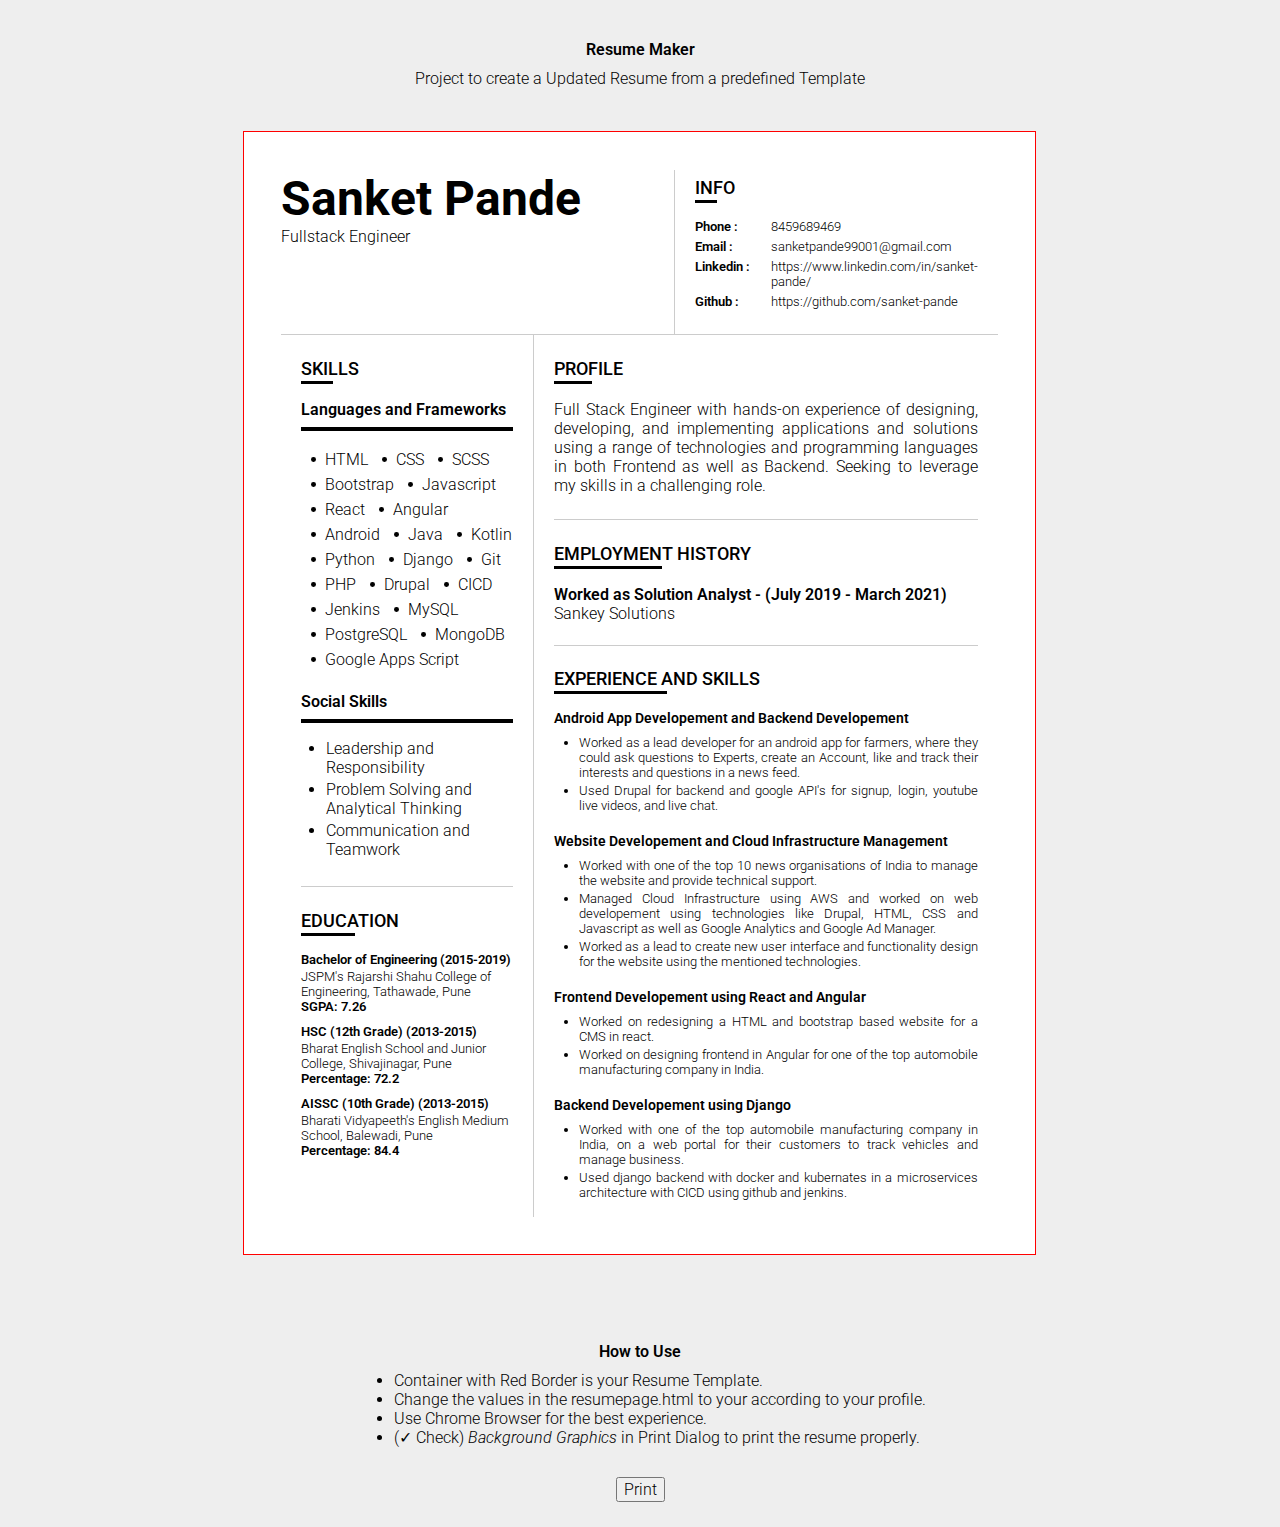
==== commit b45987a5: "Updated: How to use section and css fixes" ====
--- a/index.html
+++ b/index.html
@@ -15,13 +15,21 @@
     <div class="main-container">
 
         <span class="project-desc b">Resume Maker</span>
-        <span class="project-desc">Project to create a Updated Resume from a predefined Template</span>
+        <span class="project-desc mt">Project to create a Updated Resume from a predefined Template</span>
 
         <iframe src="./resumePage.html" frameborder="0" class="iframe-container" id="resume-container"></iframe>
 
-        <span class="project-desc">Container with Red Border is your Resume Template.</span>
-        <span class="project-desc">Change the Values in the resumepage.html to your according to your profile.</span>
-        <span class="project-desc">Use Chrome Browser and (&#10003; Check) <i>Background Graphics</i> in Print Dialog to print the resume properly.</span>
+        <span class="project-desc b">
+            How to Use
+        </span>
+        <span class="project-desc">
+            <ul>
+                <li>Container with Red Border is your Resume Template.</li>
+                <li>Change the values in the <b>resumepage.html</b> to your according to your profile.</li>
+                <li>Use Chrome Browser for the best experience.</li>
+                <li>(✓ Check) <i>Background Graphics</i> in Print Dialog to print the resume properly.</li>
+            </ul>
+        </span>
 
         <button class="btn" id="print-resume-btn">
             Print
--- a/index.css
+++ b/index.css
@@ -204,12 +204,16 @@
 }
 
 .project-desc{
-    text-align: center;
-    margin: 5px 0;
+    margin: 5px auto;
 }
 
 .project-desc.b{
     margin-top: 40px;
+}
+
+.project-desc ul{
+    margin-block-start: 0;
+    margin-block-end: 0;
 }
 
 .main-container{
